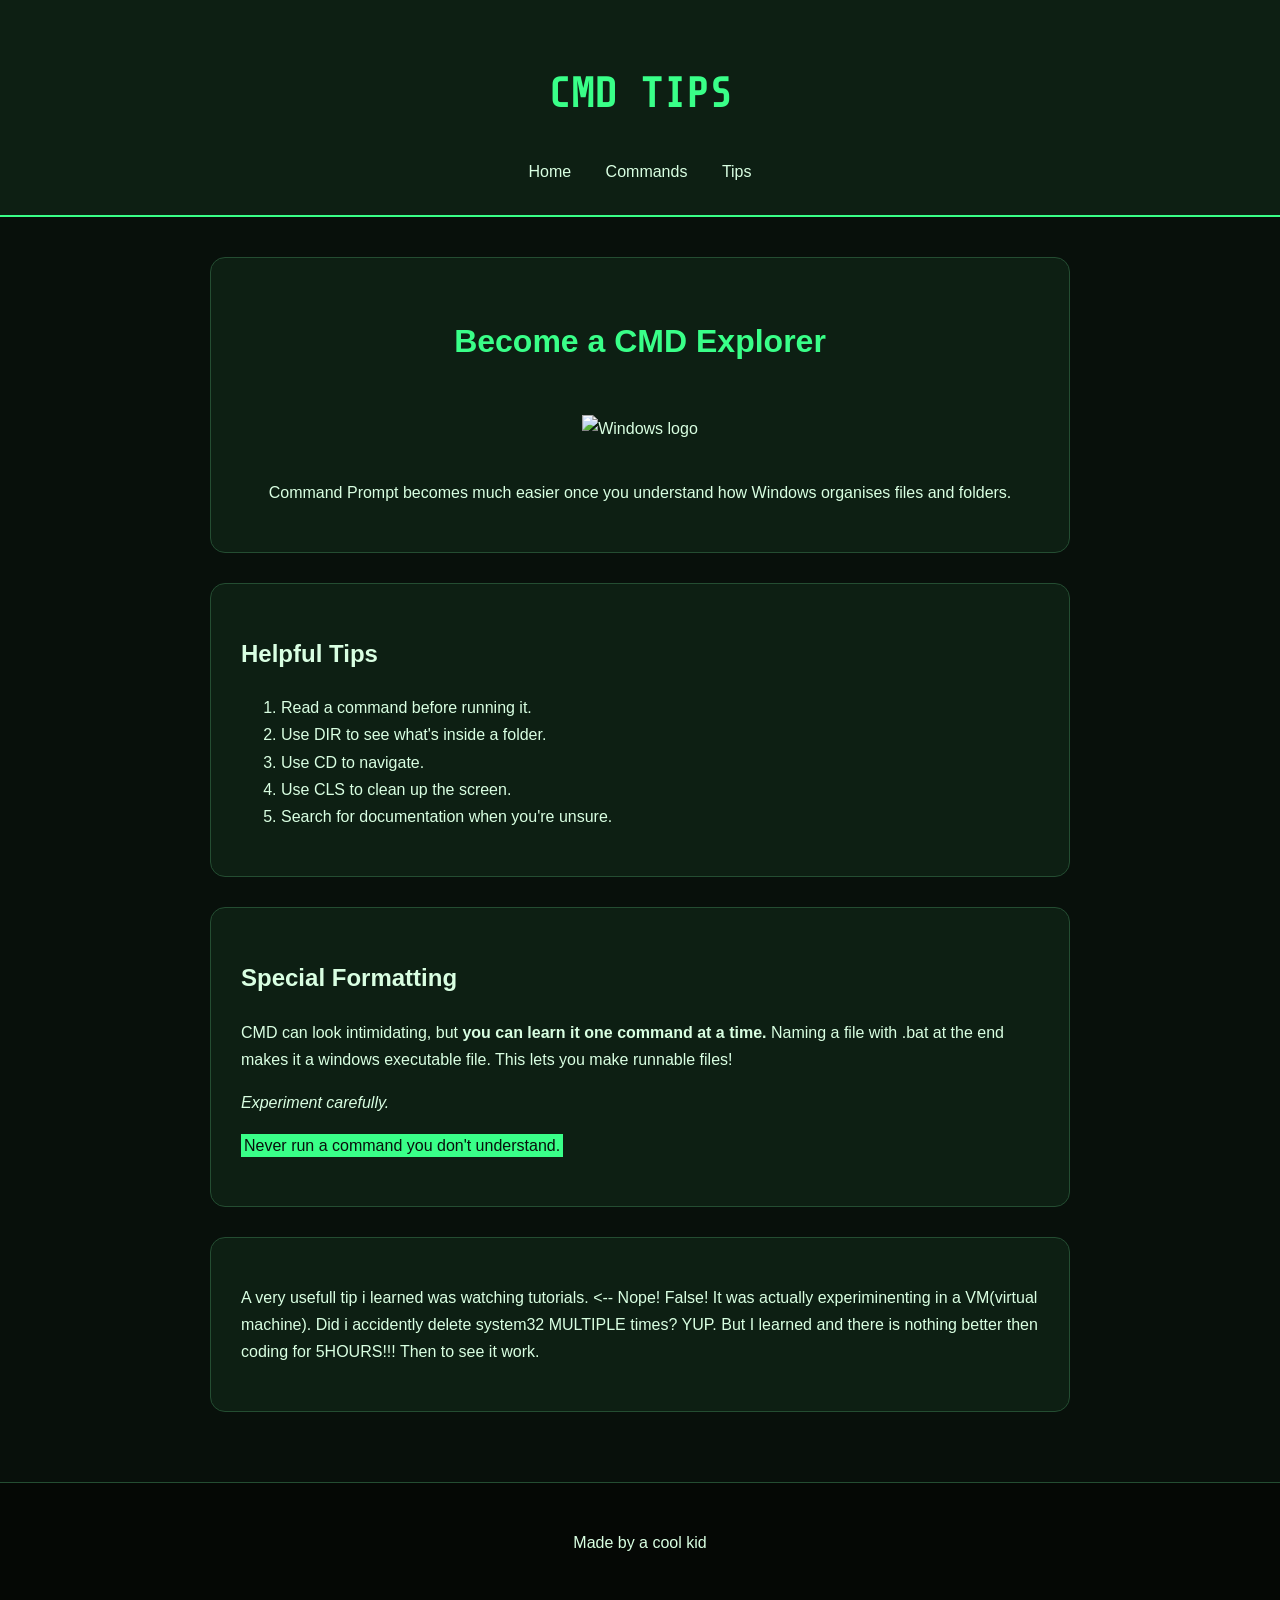
==== tips.html @ 2b25bba5 "Add files via upload" ====
<!DOCTYPE html>
<html lang="en">
<head>

    <meta charset="UTF-8">
    <meta name="viewport" content="width=device-width, initial-scale=1.0">

    <title>Tips | How to use CMD</title>

    <link rel="icon" href="favicon.svg">
    <link rel="stylesheet" href="style.css">

    <link rel="preconnect" href="https://fonts.googleapis.com">
    <link rel="preconnect" href="https://fonts.gstatic.com" crossorigin>
    <link href="https://fonts.googleapis.com/css2?family=Share+Tech+Mono&display=swap" rel="stylesheet">

</head>

<body>

<header>

    <h1>CMD TIPS</h1>

    <nav>
        <a href="index.html">Home</a>
        <a href="commands.html">Commands</a>
        <a href="tips.html">Tips</a>
    </nav>

</header>

<main>

    <section class="hero">

        <h2>Become a CMD Explorer</h2>

        <img
            src="https://www.freeiconspng.com/uploads/windows-icon-png-19.png"
            alt="Windows logo"
            class="windows-logo"
        >

        <p>
            Command Prompt becomes much easier once you understand
            how Windows organises files and folders.
        </p>

    </section>

    <section>

        <h2>Helpful Tips</h2>

        <ol>
            <li>Read a command before running it.</li>
            <li>Use DIR to see what's inside a folder.</li>
            <li>Use CD to navigate.</li>
            <li>Use CLS to clean up the screen.</li>
            <li>Search for documentation when you're unsure.</li>
        </ol>

    </section>

    <section>

        <h2>Special Formatting</h2>

        <p>
            CMD can look intimidating, but <strong>you can learn it
            one command at a time.</strong> Naming a file with .bat at the end makes it a windows executable file. This lets you make runnable files!
        </p>

        <p>
            <em>Experiment carefully.</em>
        </p>

        <p>
            <mark>Never run a command you don't understand.</mark>
        </p>

    </section>
    <section>
        <p>
            A very usefull tip i learned was watching tutorials. <-- Nope! False! It was actually experiminenting in a VM(virtual machine). Did i accidently delete system32 MULTIPLE times? YUP. But I learned and there is nothing better then coding for 5HOURS!!! Then to see it work.
        </p>
    </section>


</main>

<footer>

    <p>Made by a cool kid</p>



</footer>

</body>
</html>
---- style.css ----
* {
    box-sizing: border-box;
}

body {
    margin: 0;
    background: #08100b;
    color: #d9ffe2;
    font-family: Arial, sans-serif;
    line-height: 1.7;
}

header {
    text-align: center;
    padding: 30px;
    background: #0d1f13;
    border-bottom: 2px solid #39ff88;
}

header h1 {
    font-family: "Share Tech Mono", monospace;
    color: #39ff88;
    font-size: 42px;
}

nav {
    margin-top: 20px;
}

nav a {
    color: #d9ffe2;
    text-decoration: none;
    margin: 0 15px;
}

/* :hover pseudo-class */
nav a:hover {
    color: #39ff88;
    text-decoration: underline;
}

main {
    max-width: 900px;
    margin: auto;
    padding: 40px 20px;
}

section {
    background: #0d1f13;
    padding: 30px;
    margin-bottom: 30px;
    border-radius: 15px;
    border: 1px solid #244d32;
}

.hero {
    text-align: center;
}

.hero h2 {
    color: #39ff88;
    font-size: 32px;
}

.button {
    display: inline-block;
    background: #39ff88;
    color: #08100b;
    padding: 12px 25px;
    margin-top: 20px;
    border-radius: 8px;
    text-decoration: none;
    font-weight: bold;
}

/* Button hover effect */
.button:hover {
    background: white;
    transform: scale(1.05);
}

.warning {
    border-left: 5px solid #39ff88;
    padding-left: 15px;
}

mark {
    background: #39ff88;
    color: #08100b;
    padding: 3px;
}

code {
    background: #020502;
    padding: 4px 8px;
    border-radius: 5px;
}

/* Three paragraphs with unique CSS */

.paragraph-one {
    color: #39ff88;
    font-size: 20px;
}

.paragraph-two {
    color: #8fc7ff;
    font-style: italic;
    background: #101d2a;
    padding: 15px;
}

.paragraph-three {
    color: #ffd166;
    font-family: "Share Tech Mono", monospace;
    letter-spacing: 2px;
}

/* Image */

.windows-logo {
    width: 180px;
    margin: 20px;
}

/* Footer */

footer {
    text-align: center;
    padding: 30px;
    background: #050805;
    border-top: 1px solid #244d32;
}

footer a {
    color: #39ff88;
}

/* 404 page */

.error-page {
    text-align: center;
    padding-top: 15vh;
}

.error-page h1 {
    font-size: 120px;
    color: #39ff88;
    margin: 0;
}

.error-page h2 {
    font-family: "Share Tech Mono", monospace;
}
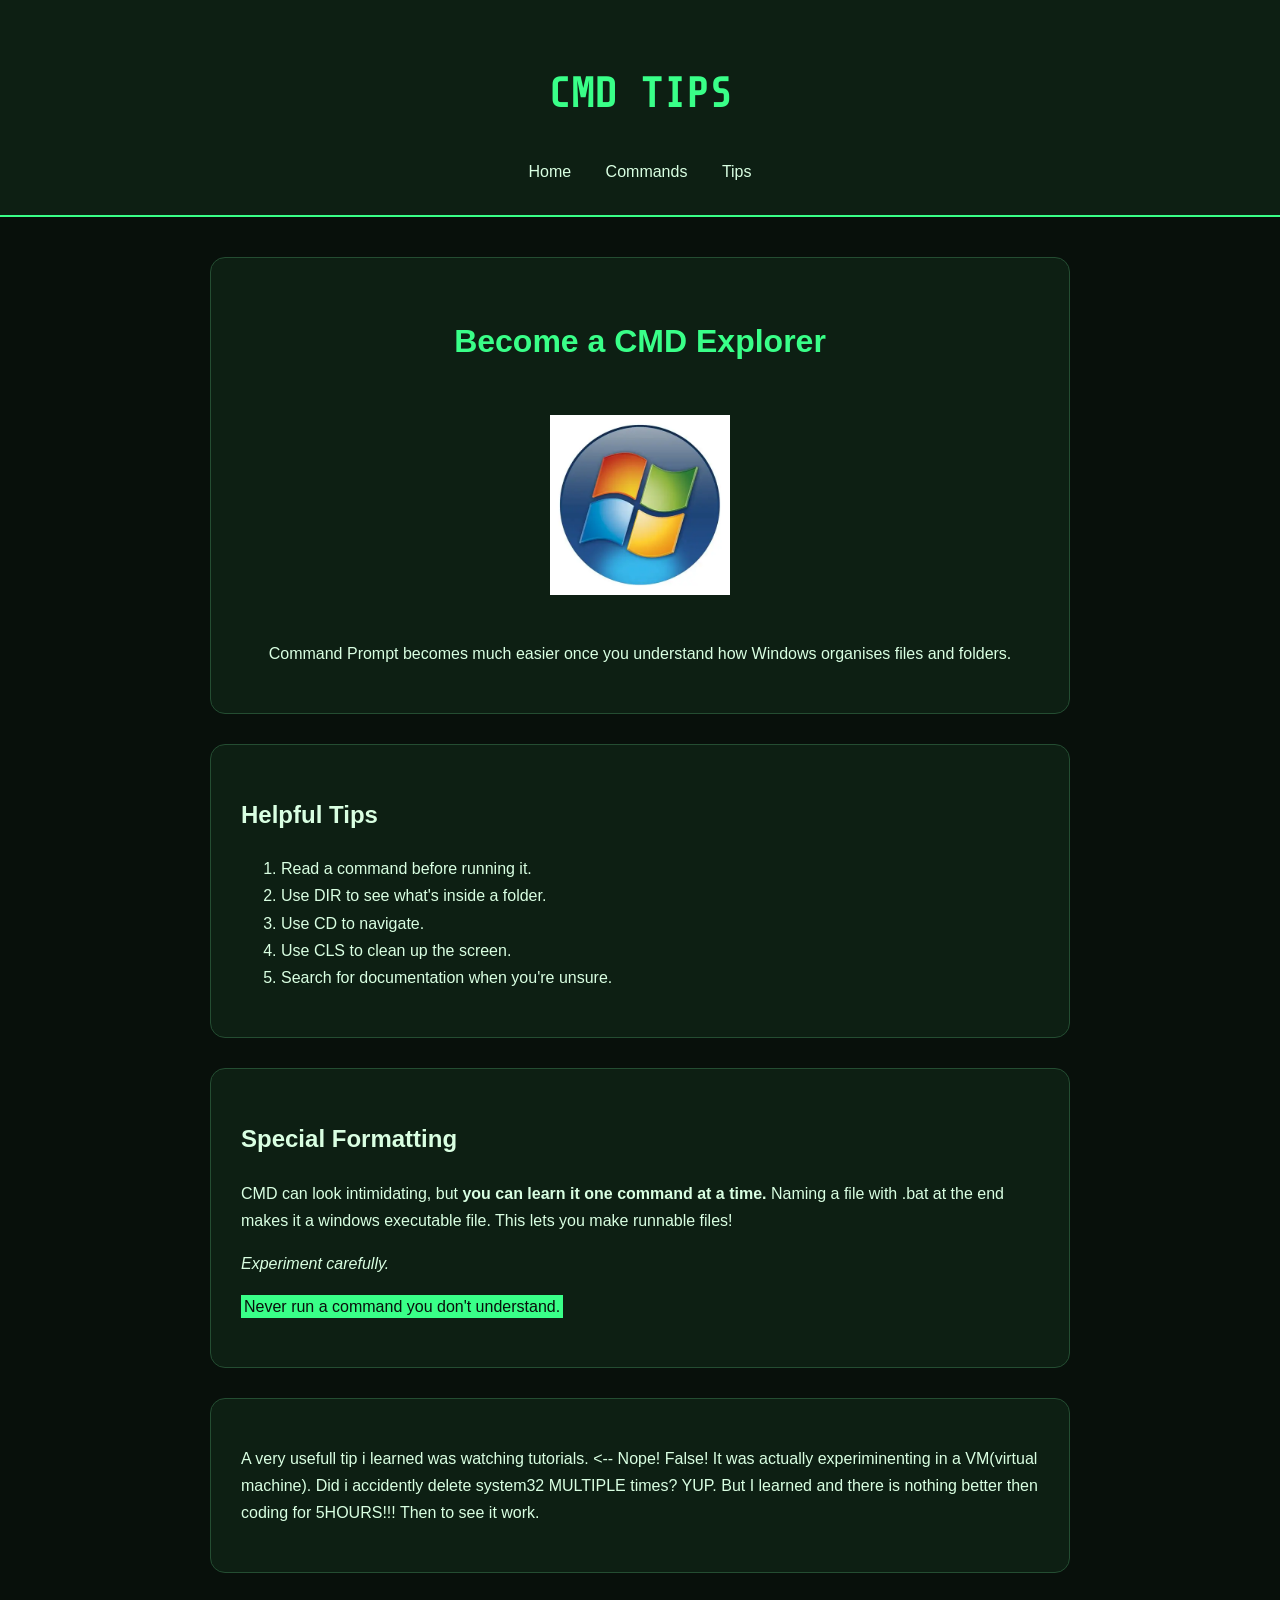
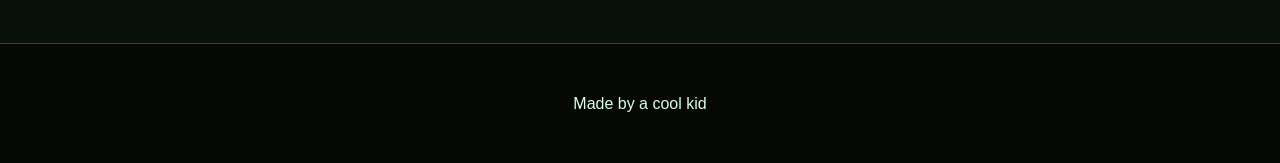
==== commit d0447ac5: "Fix HTML structure and update image source" ====
--- a/tips.html
+++ b/tips.html
@@ -37,7 +37,7 @@
         <h2>Become a CMD Explorer</h2>
 
         <img
-            src="https://www.freeiconspng.com/uploads/windows-icon-png-19.png"
+            src="Pictures/windows.png"
             alt="Windows logo"
             class="windows-logo"
         >
@@ -99,4 +99,4 @@
 </footer>
 
 </body>
-</html>+</html>
